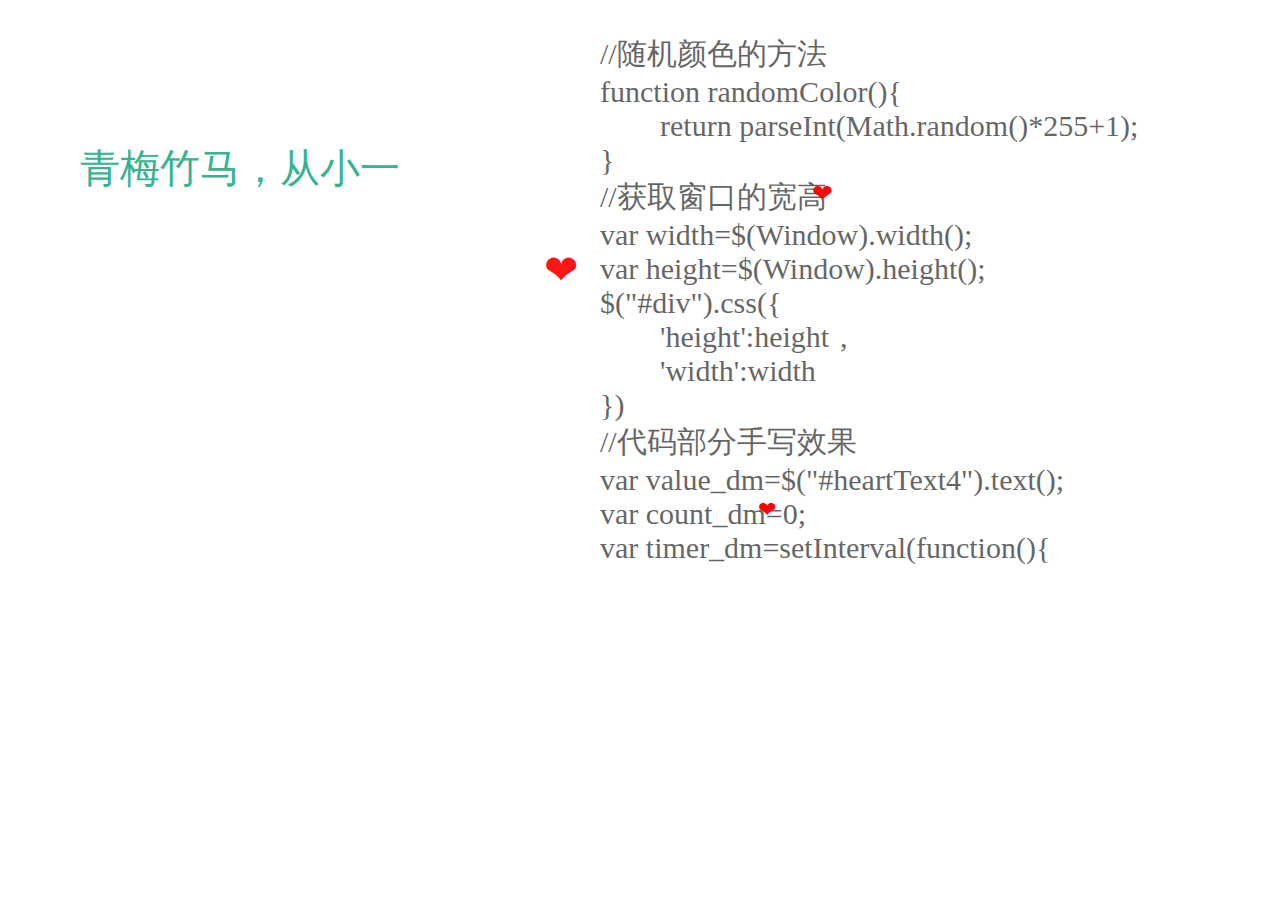
==== index.html @ d29d0fed "Create index.html" ====
<!DOCTYPE html>
<html>
	<head>
		<meta charset="UTF-8">
		<title>练习</title>
	</head>
	<style>
		*{
			margin:0;
		    padding:0;
		    border:0;
		    outline:0;
		    font-size:100%;
		    vertical-align:baseline;
		    background:transparent;
		    outline-style:none; 
		}
		#heartText3{
			position: absolute;
			right: 0;
			width:800px;
			top: 0;
			overflow: hidden;
			font-size: 30px;
			font-weight: 100;
			color:black;
			font-family:wst_ital;	
			/*font-family:"courier new";*/
			opacity: 0.6;	
			/*text-shadow: 5px 1px 6px aqua;					*/		
		}
		#div{
			margin-top: 0px;
			background-image: url(img/timg.jpg);	
			background-size:100% 100%;
			background-repeat:no-repeat;
		}
	</style>
	<body>
		<div id="div">
		 <pre id="heartText" style="display: none;"> 


	青梅竹马，从小一起长到大 
	    突然有一天，他对她说：“嫁给我吧” 
	但是她犹豫不决 
	
	于是他们用剪刀石头布决定一切
	    他赢了
	    
	结婚后她问他，为什么那么有把握。
	    他淡淡地一笑：
	“七岁的时候我就知道你喜欢出石头” 
	 </pre>
		 <pre id="heartText2"> </pre>			 
		 <pre id="heartText4" style="display: none;"> 
		//随机颜色的方法
		function randomColor(){
			return parseInt(Math.random()*255+1);
		}
		//获取窗口的宽高
		var width=$(Window).width();
		var height=$(Window).height();
		$("#div").css({
			'height':height	,
			'width':width
		})
		//代码部分手写效果
		var value_dm=$("#heartText4").text();		
		var count_dm=0;
		var timer_dm=setInterval(function(){
			count_dm++;
			$("#heartText3").text(value_dm.substring
			(0,count_dm));	
			var l1=parseInt($("#heartText3").
			text().length);
			var l2=parseInt(value_dm.length);			
			if(l1==l2){
				clearInterval(timer_dm);
				clearInterval(timer_container);
				$("#heartText3").remove();
			}
		},4)		
		//代码所在的容器循环上移
		var timer_container=setInterval(function(){
			var t1=$("#heartText3").css("top").
			replace("px","");
			$("#heartText3").css("top",
			(parseInt(t1)-500)+"px");			
		},6000)
		//文字部分的手写效果
		var value=$("#heartText").text();
		var count=0;
		var timer=setInterval(function(){
			count++;
			$("#heartText2").text(value.
			substring(0,count));
			$("#heartText2").css({
				"color":"rgb("+randomColor()+","
				+randomColor()+","+randomColor()+")",
				"fontSize":'30px',
				'fontFamily':'楷体'
			})
			if(count>value.length){
				clearInterval(timer)
			}
		},50)
		//满天红心的随机漂浮的效果
		setInterval(function(){			
			var tem="<p>❤</p>";			
			$("#div").append(tem);			
			$("p").css({
				"z-index": 9999,
				'position':'absolute',								
				'top':Math.random()*(height-160)+120,				
				'left':Math.random()*(width-160)+40,
				'color':"red",				
				'fontSize':parseInt(Math.random()
				*20+20)+'px'
			})	
			var p_tem=$("p").css("fontSize").
			replace("px","");
			$("p").animate({
				'top':parseInt($("p").css("top"))-10,
				'left':parseInt($("p").css("left"))+10,
				'opacity':0,
				'fontSize':(parseInt(p_tem)+
				(Math.random()*10+20))+'px'
			},3500,function(){
				$(this).empty()
			})
		},300)
	
		 </pre>	 
		 <pre id="heartText3"  > </pre>
		</div>
	</body>
	 <script src="https://code.jquery.com/jquery-3.1.1.min.js"></script>
	<script>
		//随机颜色的方法
		function randomColor(){
			return parseInt(Math.random()*255);
		}
		//获取窗口的宽高
		var width=$(Window).width();
		var height=$(Window).height();
		$("#div").css({
			'height':height	,
			'width':width
		})
		//代码部分手写效果
		var value_dm=$("#heartText4").text();		
		var count_dm=0;
		var timer_dm=setInterval(function(){
			count_dm+=3;
			$("#heartText3").text(value_dm.substring(0,count_dm));	
			var l1=parseInt($("#heartText3").text().length);
			var l2=parseInt(value_dm.length);			
			if(l1==l2){
				clearInterval(timer_dm);
				clearInterval(timer_container);
				$("#heartText3").remove();
			}
		},6)		
		//代码所在的容器循环上移
		var timer_container=setInterval(function(){
			var t1=$("#heartText3").css("top").replace("px","");
			$("#heartText3").css("top",(parseInt(t1)-500)+"px");			
		},1800)
		//文字部分的手写效果
		var value=$("#heartText").text();
		var count=0;
		var timer=setInterval(function(){
			count++;
			$("#heartText2").text(value.substring(0,count));
			$("#heartText2").css({
				"color":"rgb("+randomColor()+","+randomColor()+","+randomColor()+")",
				"fontSize":'40px',
				'fontFamily':'楷体'
			})
			if(count>value.length){
				clearInterval(timer)
			}
		},50)
		//满天红心的随机漂浮的效果
		setInterval(function(){			
			var tem="<p>❤</p>";			
			$("#div").append(tem);			
			$("p").css({
				"z-index": 9999,
				'position':'absolute',								
				'top':Math.random()*(height-180)+120,				
				'left':Math.random()*(width-180)+40,
				'color':"red",				
				'fontSize':parseInt(Math.random()*20+20)+'px'
			})	
			var p_tem=$("p").css("fontSize").replace("px","");
			$("p").animate({
				'top':parseInt($("p").css("top"))-20,
				'left':parseInt($("p").css("left"))+20,
				'opacity':0,
				'fontSize':(parseInt(p_tem)+(Math.random()*10+20))+'px'
			},2500,function(){
				$(this).empty()
			})
		},200)		
	</script>
</html>
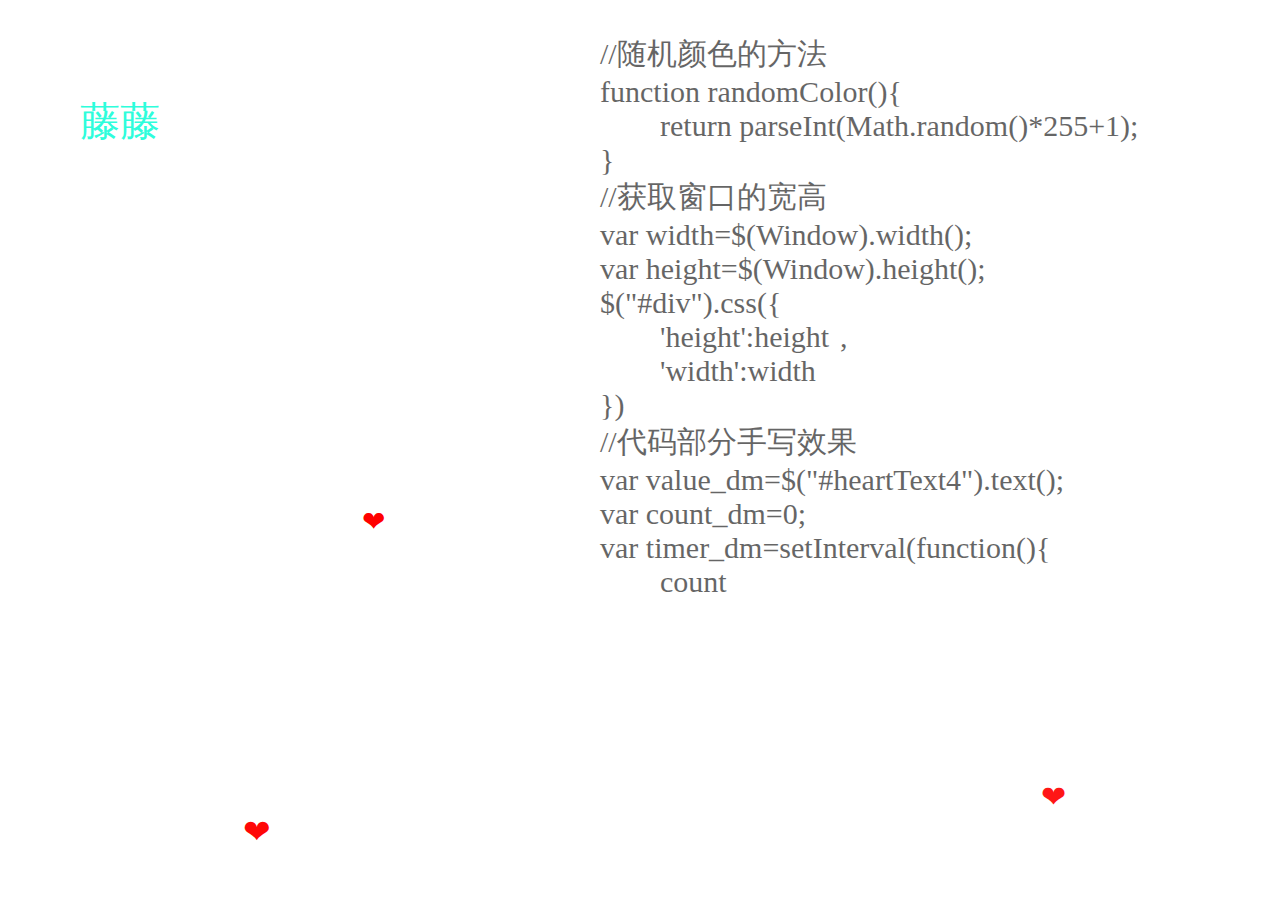
==== commit ca3049d0: "Update index.html" ====
--- a/index.html
+++ b/index.html
@@ -40,7 +40,7 @@
 		<div id="div">
 		 <pre id="heartText" style="display: none;"> 
 
-
+        藤藤我爱你，做我女朋友吧
 	青梅竹马，从小一起长到大 
 	    突然有一天，他对她说：“嫁给我吧” 
 	但是她犹豫不决 
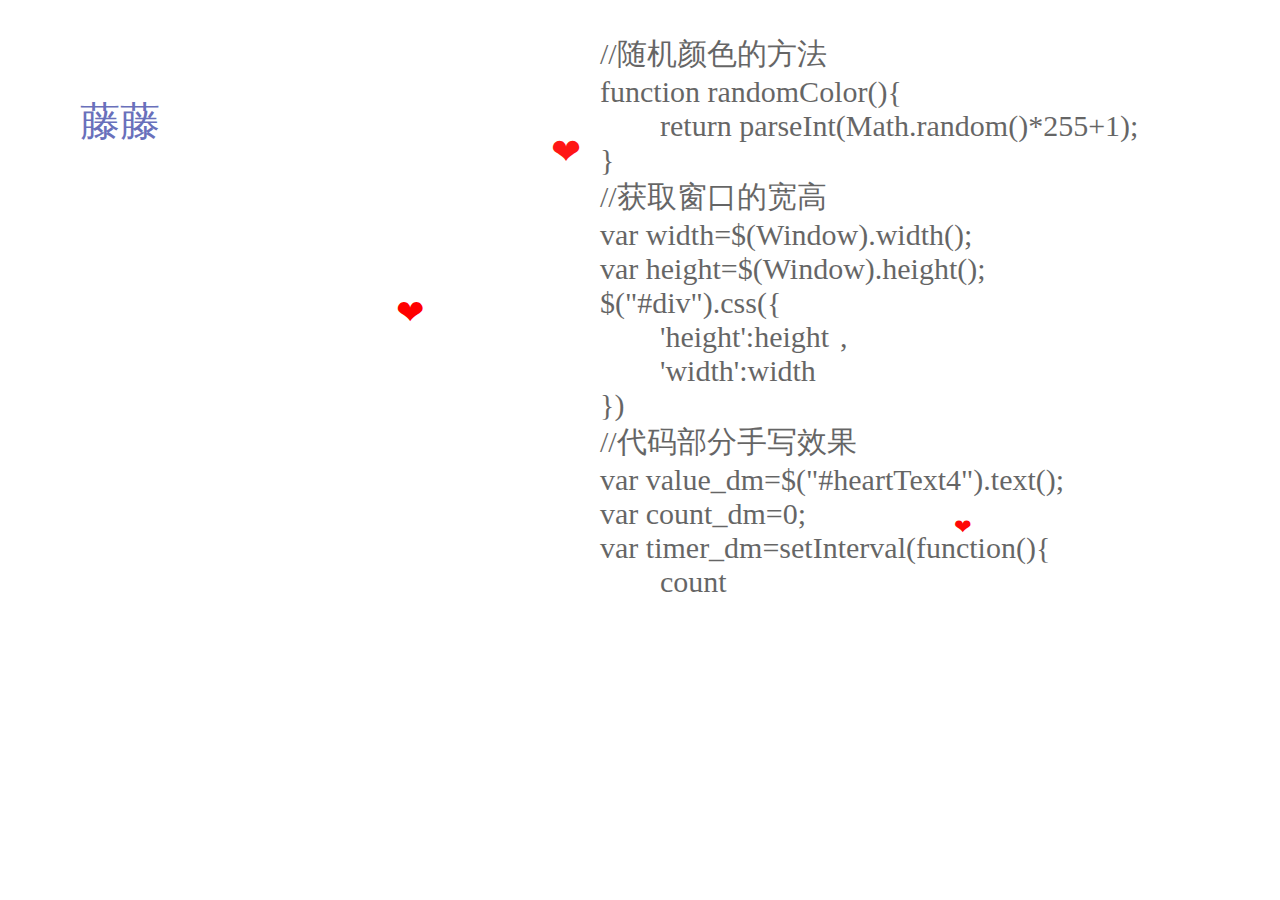
==== commit 6fc2e679: "Update index.html" ====
--- a/index.html
+++ b/index.html
@@ -2,7 +2,7 @@
 <html>
 	<head>
 		<meta charset="UTF-8">
-		<title>练习</title>
+		<title>I LOVE YOU BABY</title>
 	</head>
 	<style>
 		*{
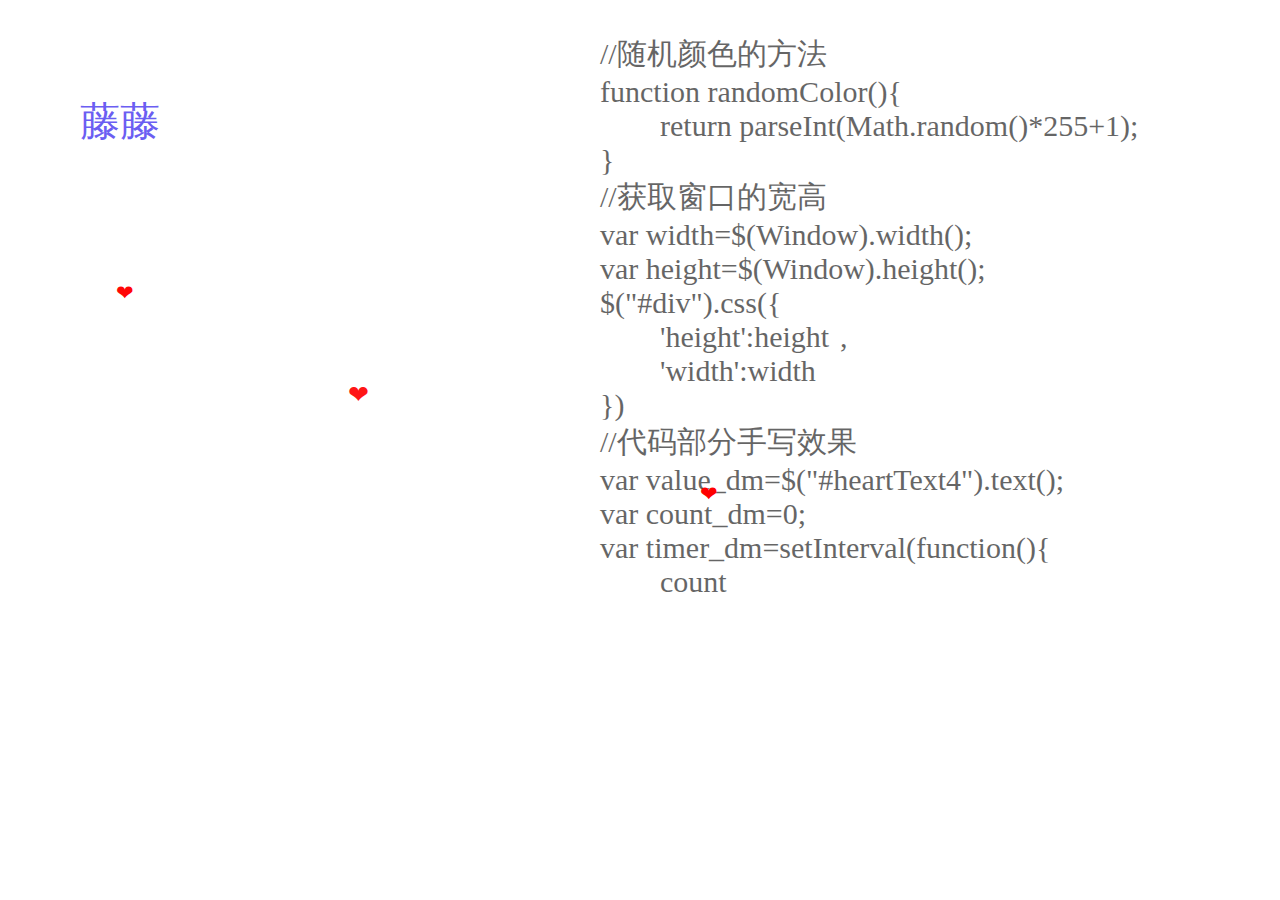
==== commit 217cfa57: "Update index.html" ====
--- a/index.html
+++ b/index.html
@@ -36,7 +36,7 @@
 			background-repeat:no-repeat;
 		}
 	</style>
-	<body>
+	<body style="background-image:https://cn.bing.com/images/search?view=detailV2&ccid=c4PcV8km&id=AC18D61E5965207B5E9C2638A558C1FD1369182E&thid=OIP.c4PcV8kmYOZjT3npllagGQAAAA&mediaurl=http%3a%2f%2fpic.bkill.com%2fimg%2fdownload%2f20170518171436616.jpg&exph=400&expw=400&q=%e8%a1%a8%e7%99%bd%e5%9b%be%e7%89%87&simid=608042612759923532&selectedIndex=64&ajaxhist=0";background-repeat:repeat-x;>
 		<div id="div">
 		 <pre id="heartText" style="display: none;"> 
 
